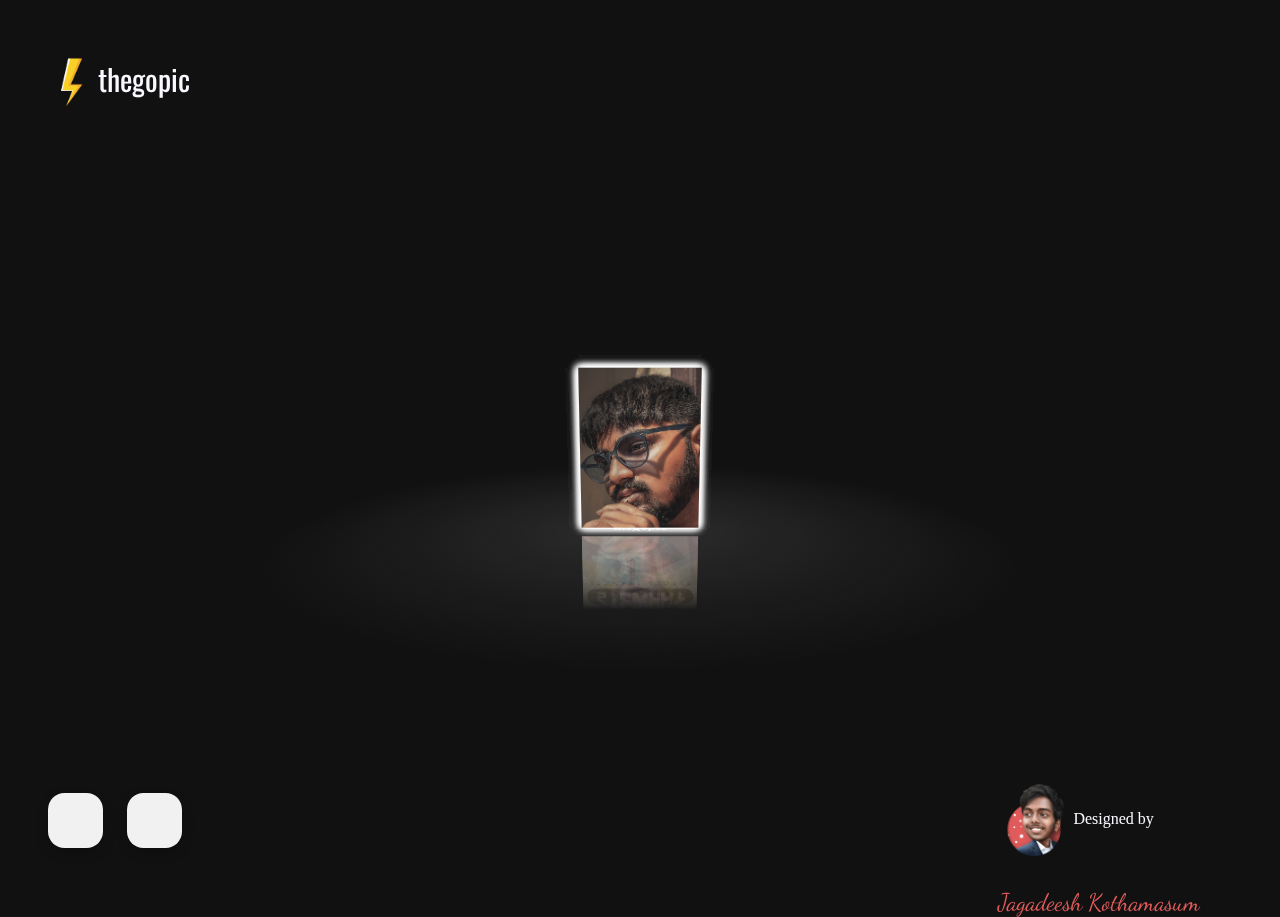
==== index.html @ f962b2c3 "Add files via upload" ====
<html>
<head>
    <meta charset="utf-8">
    <link rel="stylesheet" href="index.css">
    <link href="https://fonts.googleapis.com/css2?family=Architects+Daughter&display=swap" rel="stylesheet">
    <link href="fontawesome/css/all.css" rel="stylesheet">
     <link href="fontawesome/css/all.css" rel="stylesheet"> <!--load all styles -->
    <link rel="preconnect" href="https://fonts.gstatic.com"> 
<link href="https://fonts.googleapis.com/css2?family=Dancing+Script:wght@700&display=swap" rel="stylesheet">
    <link rel="preconnect" href="https://fonts.gstatic.com"> 
<link href="https://fonts.googleapis.com/css2?family=Oswald:wght@500&display=swap" rel="stylesheet">
    
    <title>TheGopic !</title>
    </head>
<body>
    <div id="brand-details">
            <img src="images/thegopicthunder.png" class="logo"><span id="brand-name">thegopic</span>    
    </div>
     
    
    <!...............Social-icons...............>  
      
      <div id="social-icons">
          
  <a class="btn" href="#">
    <i class="fab fa-youtube"></i>
  </a>
  
  <a class="btn" href="#">
    <i class="fab fa-instagram"></i>
  </a>
  
  
</div>
    <!...............Developer-info...............> 
    <div id="developer">
    
        <img src="images/akhil%20car.png" id="img-me">
        <span id="Dev">Designed by</span>
        <span class="My-Name"> Jagadeesh Kothamasum</span>
    </div>    
    
    
    <!...............Carousel...............>
    <div id="drag-container">
  <div id="spin-container">
    <!-- Add your images (or video) here -->
    <img src="images/akhil%20serious.jpg" alt="">
    <img src="images/dq.jpg" alt="">
    <img src="images/naruto%20art.jpg" alt="">
    <img src="images/isujji.jpg" alt="">
    <img src="images/sai%20kakashi.jpg" alt="">
    <img src="images/stewart%20JPEG.jpg" alt="">
    <img src="images/teddy%20post%201.jpg" alt="">
      
      
      
    
       
    
    <!-- Text at center of ground -->
    <p>thegopic </p>
  </div>
  <div id="ground"></div>
</div>
<div id="music-container"></div>

    
    <script>
    // Author: Hoang Tran (https://www.facebook.com/profile.php?id=100004848287494)
// Github verson (1 file .html): https://github.com/HoangTran0410/3DCarousel/blob/master/index.html


// You can change global variables here:
var radius = 240; // how big of the radius
var autoRotate = true; // auto rotate or not
var rotateSpeed = -60; // unit: seconds/360 degrees
var imgWidth = 120; // width of images (unit: px)
var imgHeight = 170; // height of images (unit: px)

// Link of background music - set 'null' if you dont want to play background music
var bgMusicURL = "";
var bgMusicControls = true; // Show UI music control

/*
     NOTE:
       + imgWidth, imgHeight will work for video
       + if imgWidth, imgHeight too small, play/pause button in <video> will be hidden
       + Music link are taken from: https://hoangtran0410.github.io/Visualyze-design-your-own-/?theme=HauMaster&playlist=1&song=1&background=28
       + Custom from code in tiktok video  https://www.facebook.com/J2TEAM.ManhTuan/videos/1353367338135935/
*/


// ===================== start =======================
// animation start after 1000 miliseconds
setTimeout(init, 1000);

var odrag = document.getElementById('drag-container');
var ospin = document.getElementById('spin-container');
var aImg = ospin.getElementsByTagName('img');
var aVid = ospin.getElementsByTagName('video');
var aEle = [...aImg, ...aVid]; // combine 2 arrays

// Size of images
ospin.style.width = imgWidth + "px";
ospin.style.height = imgHeight + "px";

// Size of ground - depend on radius
var ground = document.getElementById('ground');
ground.style.width = radius * 3 + "px";
ground.style.height = radius * 3 + "px";

function init(delayTime) {
  for (var i = 0; i < aEle.length; i++) {
    aEle[i].style.transform = "rotateY(" + (i * (360 / aEle.length)) + "deg) translateZ(" + radius + "px)";
    aEle[i].style.transition = "transform 1s";
    aEle[i].style.transitionDelay = delayTime || (aEle.length - i) / 4 + "s";
  }
}

function applyTranform(obj) {
  // Constrain the angle of camera (between 0 and 180)
  if(tY > 180) tY = 180;
  if(tY < 0) tY = 0;

  // Apply the angle
  obj.style.transform = "rotateX(" + (-tY) + "deg) rotateY(" + (tX) + "deg)";
}

function playSpin(yes) {
  ospin.style.animationPlayState = (yes?'running':'paused');
}

var sX, sY, nX, nY, desX = 0,
    desY = 0,
    tX = 0,
    tY = 10;

// auto spin
if (autoRotate) {
  var animationName = (rotateSpeed > 0 ? 'spin' : 'spinRevert');
  ospin.style.animation = `${animationName} ${Math.abs(rotateSpeed)}s infinite linear`;
}

// add background music
if (bgMusicURL) {
  document.getElementById('music-container').innerHTML += `
<audio src="${bgMusicURL}" ${bgMusicControls? 'controls': ''} autoplay loop>    
<p>If you are reading this, it is because your browser does not support the audio element.</p>
</audio>
`;
}

// setup events
document.onpointerdown = function (e) {
  clearInterval(odrag.timer);
  e = e || window.event;
  var sX = e.clientX,
      sY = e.clientY;

  this.onpointermove = function (e) {
    e = e || window.event;
    var nX = e.clientX,
        nY = e.clientY;
    desX = nX - sX;
    desY = nY - sY;
    tX += desX * 0.1;
    tY += desY * 0.1;
    applyTranform(odrag);
    sX = nX;
    sY = nY;
  };

  this.onpointerup = function (e) {
    odrag.timer = setInterval(function () {
      desX *= 0.95;
      desY *= 0.95;
      tX += desX * 0.1;
      tY += desY * 0.1;
      applyTranform(odrag);
      playSpin(false);
      if (Math.abs(desX) < 0.5 && Math.abs(desY) < 0.5) {
        clearInterval(odrag.timer);
        playSpin(true);
      }
    }, 17);
    this.onpointermove = this.onpointerup = null;
  };

  return false;
};

document.onmousewheel = function(e) {
  e = e || window.event;
  var d = e.wheelDelta / 20 || -e.detail;
  radius += d;
  init(1);
};


    
    </script>
    
    
    </body>



</html>
---- index.css ----
* {
  margin: 0;
  padding: 0;
}

html,
body {

  touch-action: none; 
}

body {
  overflow: hidden;
  display: -webkit-box;
  display: -ms-flexbox;
  display: flex;
  background: #111;
  -webkit-perspective: 1000px;
          perspective: 1000px;
  -webkit-transform-style: preserve-3d;
          transform-style: preserve-3d;
}







/*     --------------------------------------------------    */
/*     -------------------CAROUSEL-----------------------    */
/*     --------------------------------------------------    */

#drag-container, #spin-container {
  position: relative;
  display: -webkit-box;
  display: -ms-flexbox;
  display: flex;
  margin: auto;
  -webkit-transform-style: preserve-3d;
          transform-style: preserve-3d;
  -webkit-transform: rotateX(-10deg);
          transform: rotateX(-10deg);
}

#drag-container img, #drag-container video {
  -webkit-transform-style: preserve-3d;
          transform-style: preserve-3d;
  position: absolute;
  left: 0;
  top: 0;
  width: 100%;
  height: 100%;
  line-height: 200px;
  font-size: 50px;
  text-align: center;
  -webkit-box-shadow: 0 0 8px #fff;
          box-shadow: 0 0 8px #fff;
  -webkit-box-reflect: below 10px linear-gradient(transparent, transparent, #0005);
}

#drag-container img:hover, #drag-container video:hover {
  -webkit-box-shadow: 0 0 15px #fffd;
          box-shadow: 0 0 15px #fffd;
  -webkit-box-reflect: below 10px linear-gradient(transparent, transparent, #0007);
}

#drag-container p {
  font-family: Serif;
  position: absolute;
  top: 100%;
  left: 50%;
  -webkit-transform: translate(-50%,-50%) rotateX(90deg);
          transform: translate(-50%,-50%) rotateX(90deg);
  color: #fff;
}

#ground {
  width: 900px;
  height: 900px;
  position: absolute;
  top: 100%;
  left: 50%;
  -webkit-transform: translate(-50%,-50%) rotateX(90deg);
          transform: translate(-50%,-50%) rotateX(90deg);
  background: -webkit-radial-gradient(center center, farthest-side , #9993, transparent);
}

#music-container {
  position: absolute;
  top: 90%;
  left: 80%;
}

@-webkit-keyframes spin {
  from{
    -webkit-transform: rotateY(0deg);
            transform: rotateY(0deg);
  } to{
    -webkit-transform: rotateY(360deg);
            transform: rotateY(360deg);
  }
}

@keyframes spin {
  from{
    -webkit-transform: rotateY(0deg);
            transform: rotateY(0deg);
  } to{
    -webkit-transform: rotateY(360deg);
            transform: rotateY(360deg);
  }
}
@-webkit-keyframes spinRevert {
  from{
    -webkit-transform: rotateY(360deg);
            transform: rotateY(360deg);
  } to{
    -webkit-transform: rotateY(0deg);
            transform: rotateY(0deg);
  }
}
@keyframes spinRevert {
  from{
    -webkit-transform: rotateY(360deg);
            transform: rotateY(360deg);
  } to{
    -webkit-transform: rotateY(0deg);
            transform: rotateY(0deg);
  }
}



/*     --------------------------------------------------    */
/*     -------------------CAROUSEL-----------------------    */
/*     --------------------------------------------------    */

#brand-name{
    text-decoration: none;
    font-size: 185%;
    color: ghostwhite;
    font-family: 'Oswald', sans-serif;
    position: relative;
    top: 30px;
    float: left;
}

.logo{
    width: 85px;
    height: 85px;
    background-color: transparent;
    position: relative;
    top: 15px;
    left: 15px;
    float: left;
}
#brand-details{
    position: absolute;
    top: 3%;
    left: 1%;
}



/*     --------------------------------------------------    */
/*     -------------------social-icons-----------------------    */
/*     --------------------------------------------------    */


#social-icons{
    position: absolute;
    top:87%;
    left: 3%;
}

.btn {
  width: 55px;
  height: 55px;
  margin: 10px;
    
  color: #df5b5c;
  overflow: hidden;
  position: relative;
  border-radius: 30%;
  background: #f1f1f1;
  text-decoration: none;
  box-shadow: 0 5px 15px -5px #00000070;
  display: inline-flex;
  align-items: center;
  justify-content: center;
}
.btn i {
  font-size: 26px;
  transition: 0.2s linear;
}
.btn:before {
  content: "";
  width: 120%;
  height: 120%;
  left: -110%;
  top: 90%;
  position: absolute;
  background: #3498db;
  transform: rotate(45deg);
  background-image: radial-gradient(circle farthest-corner at 10% 20%, #df5b5c 0%, #df5b5c 100%);
}
.btn:hover i {
  color: #f1f1f1;
  transform: scale(1.3);
}
.btn:hover:before {
  top: -10%;
  left: -10%;
  animation: animation1 0.7s 1;
}
@keyframes animation1 {
  0% {
    top: 90%;
    left: -110%;
  }
  50% {
    top: -30%;
    left: 10%;
  }
  100% {
    top: -10%;
    left: -10%;
  }
}



#developer{
    position: absolute;
    top: 86%;
    left: 78%;
    height: 10%;
    width: 20%;
   
}
#img-me{
    float: left;
    position: relative;
    top: 9%;
    height 75px;
    width: 75px;
}
#Dev{
    color: ghostwhite;
    position: relative;
    top: 40%;
    font-family: 'Source Serif Pro', serif;
}
.My-Name{
    color: #df5b5c;
    font-family: 'Dancing Script', cursive;
    font-size: 150%;
    position: relative;
    top: 43%;
    margin-top: 0;
    padding-top: 0;
    float: left;
}
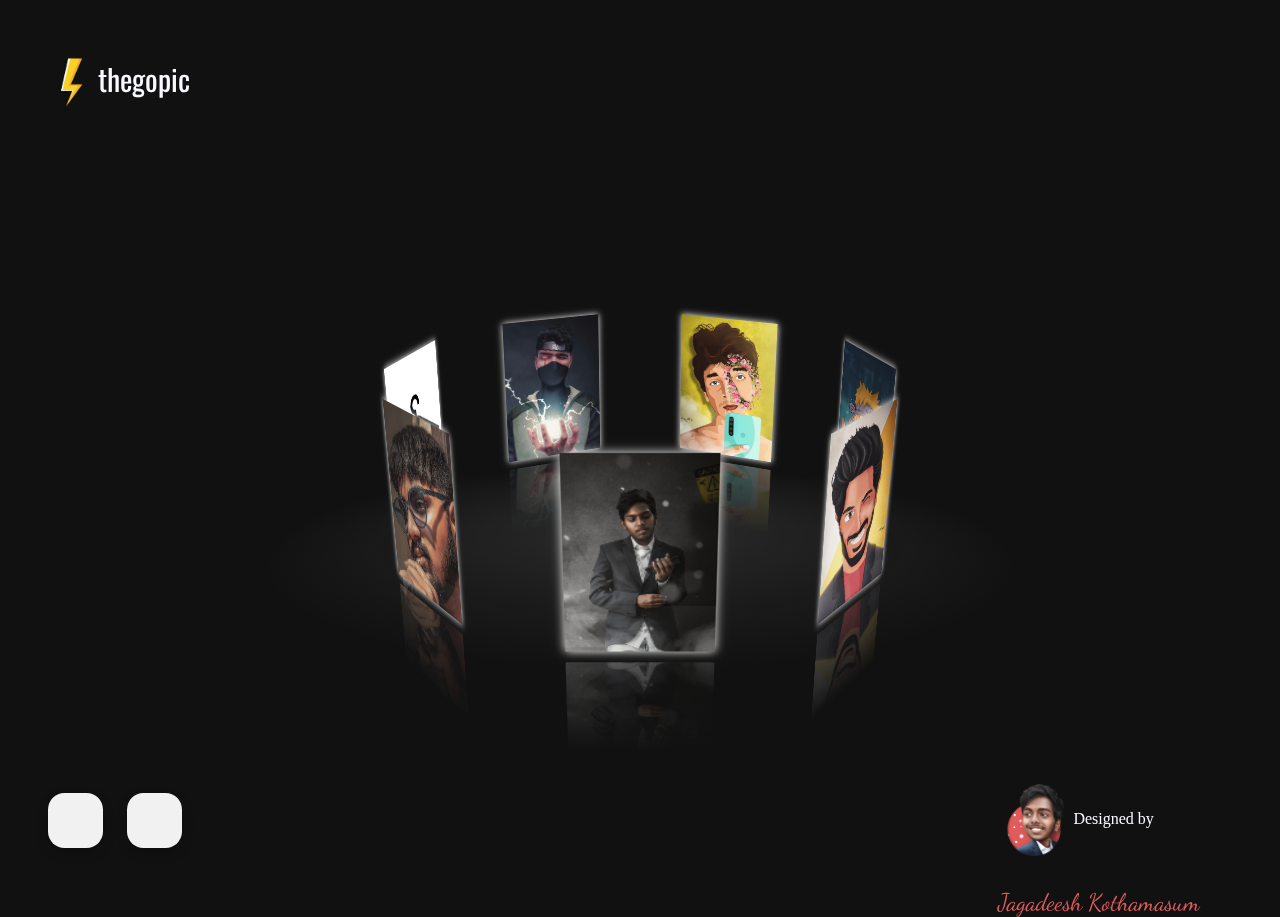
==== commit 01d1e809: "Update index.html" ====
--- a/index.html
+++ b/index.html
@@ -3,8 +3,8 @@
     <meta charset="utf-8">
     <link rel="stylesheet" href="index.css">
     <link href="https://fonts.googleapis.com/css2?family=Architects+Daughter&display=swap" rel="stylesheet">
-    <link href="fontawesome/css/all.css" rel="stylesheet">
-     <link href="fontawesome/css/all.css" rel="stylesheet"> <!--load all styles -->
+    <link href="css/all.css" rel="stylesheet">
+     <link href="css/all.css" rel="stylesheet"> <!--load all styles -->
     <link rel="preconnect" href="https://fonts.gstatic.com"> 
 <link href="https://fonts.googleapis.com/css2?family=Dancing+Script:wght@700&display=swap" rel="stylesheet">
     <link rel="preconnect" href="https://fonts.gstatic.com"> 
@@ -206,4 +206,4 @@
 
 
 
-</html>+</html>
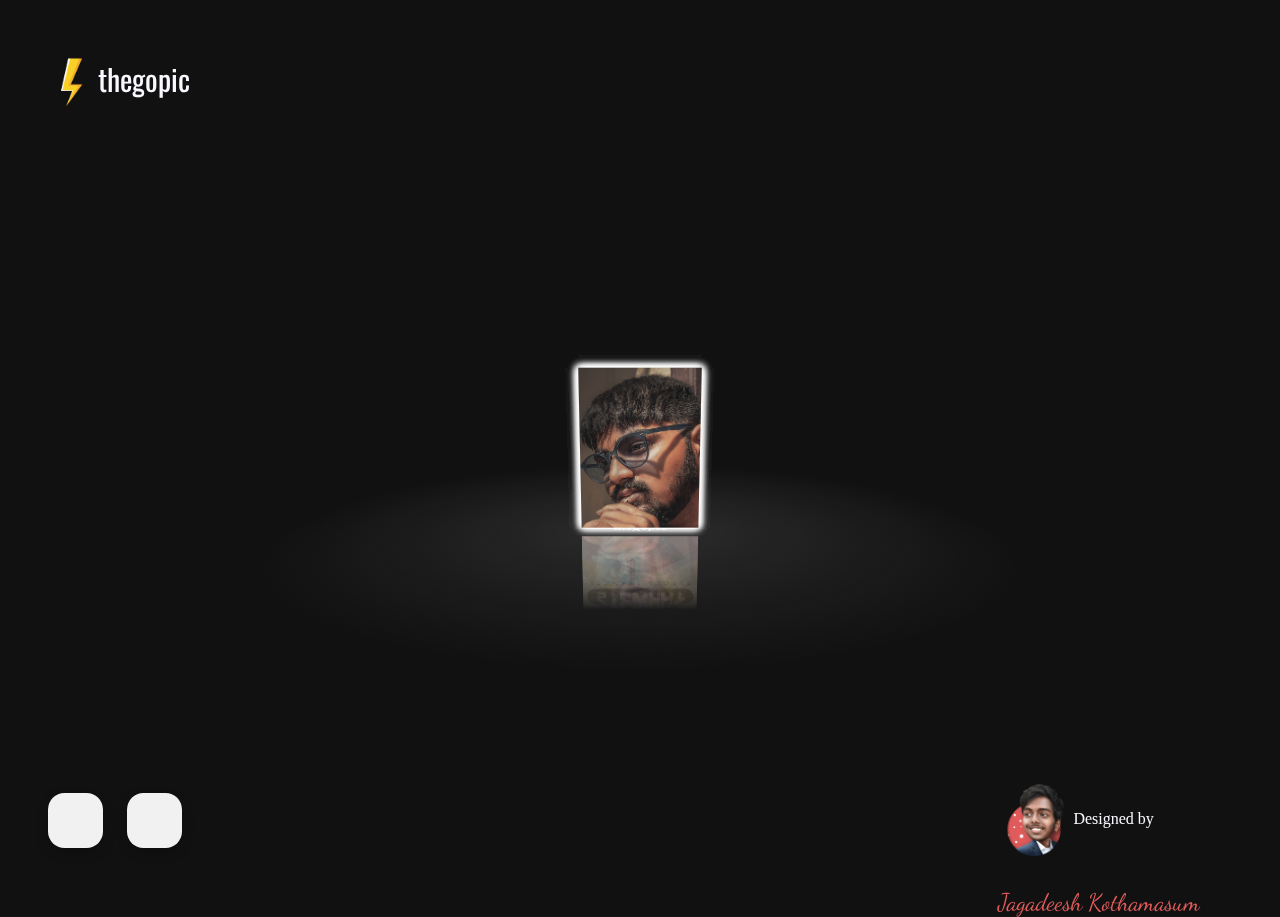
==== commit 0d8e3ccf: "Update index.html" ====
--- a/index.html
+++ b/index.html
@@ -9,7 +9,7 @@
 <link href="https://fonts.googleapis.com/css2?family=Dancing+Script:wght@700&display=swap" rel="stylesheet">
     <link rel="preconnect" href="https://fonts.gstatic.com"> 
 <link href="https://fonts.googleapis.com/css2?family=Oswald:wght@500&display=swap" rel="stylesheet">
-    
+    <meta name="viewport" content="width=device-width, initial-scale=1.0">
     <title>TheGopic !</title>
     </head>
 <body>
